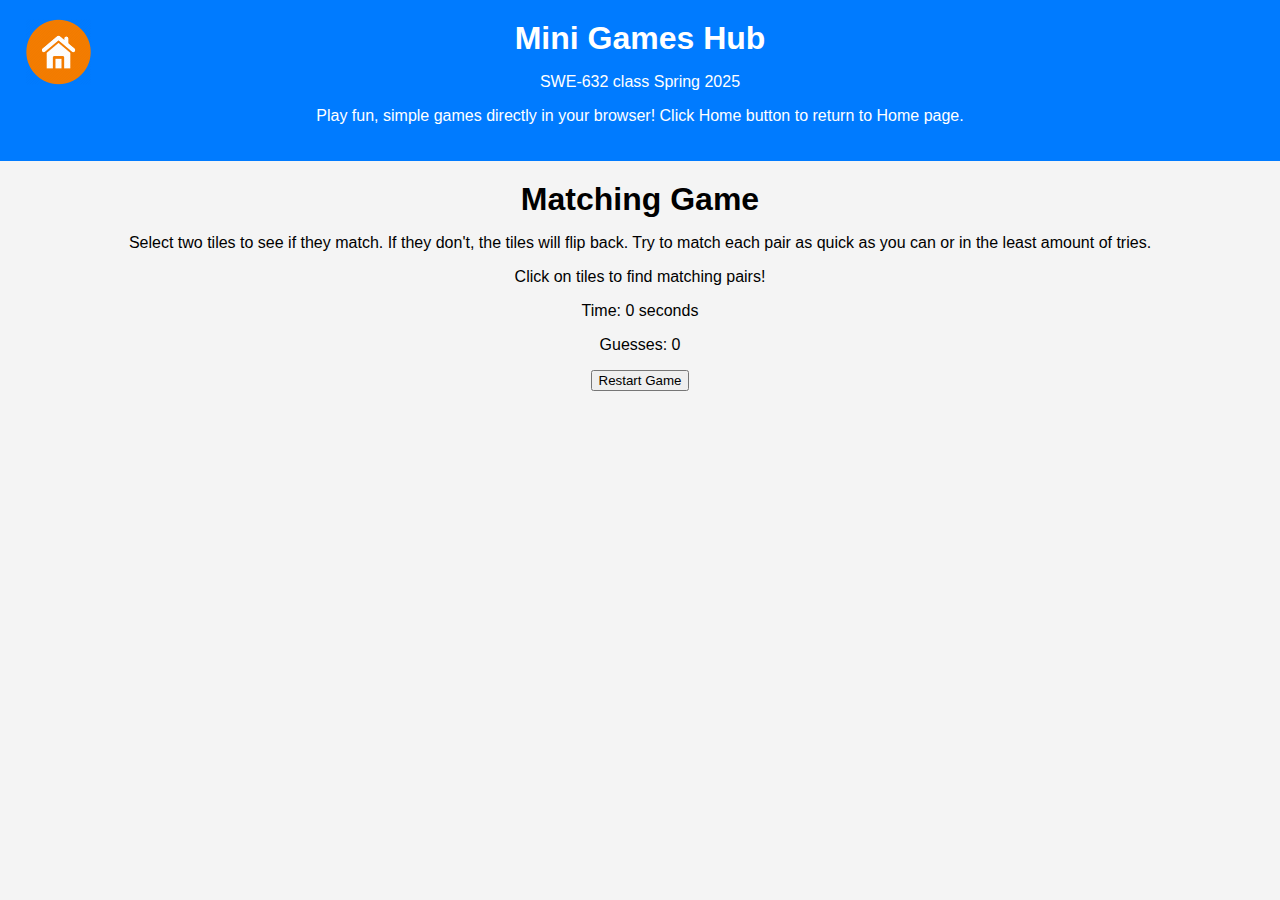
==== games/matching-game.html @ 2c62d488 "modifty home icon so it's easier to see" ====
<!DOCTYPE html>
<html lang="en">
<head>
    <meta charset="UTF-8">
    <meta name="viewport" content="width=device-width, initial-scale=1.0">
    <title>Matching Game</title>
    <link rel="stylesheet" href="../css/styles-match-game.css">
    <link rel="stylesheet" href="../css/styles.css">

</head>
<body>

    <!-- Header Section -->
    <header>
        <div class="header-left">
            <a href="../index.html"><img src="../assets/home-icon-2.webp" alt="Home Icon"></a>
        </div>
        <div class="header-center">
            <h1>Mini Games Hub</h1>
            <p>SWE-632 class Spring 2025</p>
            <p>Play fun, simple games directly in your browser! Click Home button to return to Home page.</p>
        </div>
    </header>

    <!-- Game Title & Instructions -->
    <h1>Matching Game</h1>
    <p>Select two tiles to see if they match. If they don't, the tiles will flip back. Try to match each pair as quick as you can or in the least amount of tries.</p>
    <p>Click on tiles to find matching pairs!</p>
    
    <!-- Game Board -->
    <div id="gameBoard"></div>

    <!-- Game Info -->
    <p>Time: <span id="timeDisplay">0</span> seconds</p>
    <p>Guesses: <span id="guessesDisplay">0</span></p>

    <!-- Win modal -->

    <div id="rpsWinModal" class="rps-modal">
        <div class="rps-modal-content">
            <p id="rpsWinMessage"></p>
            <button id="rpsPlayAgain" onclick="resetMatchingGame()">Play Again</button>
            <button id="rpsGoHome" onclick="goHome()">Go to Homepage</button>
        </div>
    </div>

    <!-- Restart Game Button -->
    <button id="restartBtn">Restart Game</button>

    <!-- Restart Confirmation Modal -->
    <div id="matchingGameResetModal" class="rps-modal">
        <div class="rps-modal-content">
            <p>Are you sure you want to reset the game?</p>
            <button id="confirmMatchingGameReset">Yes, Reset</button>
            <button id="cancelMatchingGameReset">No, Keep Playing</button>
        </div>
    </div>

    <script src="../js/matching-game.js"></script>
</body>
</html>
---- css/styles.css ----
/* General Styles */
body {
    font-family: Arial, sans-serif;
    text-align: center;
    background-color: #f4f4f4;
    margin: 0;
    padding: 0;
}

/* Header */
header {
    background-color: #007bff;
    color: white;
    padding: 20px;
    margin-bottom: 20px;
}

h1 {
    margin: 0;
}

/* Home Icon in Header */
.header-left {
    position: absolute;
    left: 10px;  /* Adjust position of home icon in the left corner */
    top: 6%;
    left: 2%;
    transform: translateY(-50%);
}

.header-left img {
    width: 65px;  /* Adjust the size of the home icon */
    height: auto; /* Keep aspect ratio of the image */
}

/* Game Container */
.game-container {
    display: flex;
    justify-content: center;
    gap: 20px;
    flex-wrap: wrap;
    padding: 20px;
}

/* Game Card */
.game-card {
    background: white;
    border-radius: 10px;
    box-shadow: 0px 4px 8px rgba(0, 0, 0, 0.2);
    padding: 20px;
    width: 250px;
    text-align: center;
    transition: transform 0.3s ease-in-out;
}

.game-card:hover {
    transform: scale(1.05);
}

/* Game Images */
.game-card img {
    width: 100px;
    height: 100px;
    margin-bottom: 10px;
}

/* Play Button */
.play-btn {
    display: inline-block;
    margin-top: 10px;
    padding: 10px 15px;
    background-color: #28a745;
    color: white;
    text-decoration: none;
    border-radius: 5px;
    transition: background 0.3s;
}

.play-btn:hover {
    background-color: #218838;
}

/* Footer */
footer {
    background-color: #222;
    color: white;
    padding: 10px;
    margin-top: 20px;
}

/* Instruction Button */
.instruction-btn {
    display: inline-block;
    margin-top: 11.5px;
    padding: 11.5px 16.5px;
    background-color: #ff9800;
    color: white;
    text-decoration: none;
    border: none;
    border-radius: 5px;
    cursor: pointer;
    transition: background 0.3s;
}

.instruction-btn:hover {
    background-color: #e68900;
}

/* Align Buttons Properly */
.game-card .play-btn, 
.game-card .instruction-btn {
    margin: 10px 5px;
}

/* Authentication Buttons */
.auth-buttons {
    position: absolute;
    top: 20px;
    right: 20px;
}

.auth-buttons .btn {
    background-color: white;
    color: #007bff;
    padding: 10px 15px;
    margin: 0 10px;
    text-decoration: none;
    border-radius: 5px;
    font-weight: bold;
}

.auth-buttons .btn:hover {
    background-color: #0056b3;
    color: white;
}

/* Tic Tac Toe Styles */
.tic-tac-toe-container {
    display: flex;
    justify-content: center;
    align-items: center;
    height: 50vh;
}

#board {
    display: grid;
    grid-template-columns: repeat(3, 100px);
    grid-template-rows: repeat(3, 100px);
    gap: 5px;
}

.cell {
    width: 100px;
    height: 100px;
    background-color: white;
    border: 2px solid black;
    font-size: 2em;
    display: flex;
    justify-content: center;
    align-items: center;
    cursor: pointer;
}

.cell.taken {
    cursor: not-allowed;
}

#status {
    font-size: 1.2em;
    margin-top: 20px;
    text-align: center;
}

#reset {
    display: block;
    margin: 20px auto;
    padding: 10px 20px;
    font-size: 1em;
    cursor: pointer;
    background-color: #007bff;
    color: white;
    border: none;
    border-radius: 5px;
}

#reset:hover {
    background-color: #0056b3;
}

/* Tic Tac Toe Modal (Ensure Centering & Display) */
.tic-tac-toe-modal {
    display: none; /* Hide initially */
    position: fixed;
    top: 0;
    left: 0;
    width: 100%;
    height: 100%;
    background-color: rgba(0, 0, 0, 0.5);
    justify-content: center;
    align-items: center;
    z-index: 1000; /* Ensure it appears on top */
}

/* Modal Content Styling */
.tic-tac-toe-modal-content {
    background: white;
    padding: 20px;
    text-align: center;
    border-radius: 10px;
    box-shadow: 0px 0px 10px gray;
    width: 300px; /* Set a proper width */
}

/* Fix: Ensure Tic-Tac-Toe Buttons Work */
.tic-tac-toe-modal-content button {
    margin: 10px;
    padding: 10px 20px;
    font-size: 1em;
    cursor: pointer;
    border: none;
    border-radius: 5px;
}

/* Buttons for Tic-Tac-Toe */
#playAgain {
    background-color: #007bff;
    color: white;
}

#playAgain:hover {
    background-color: #0056b3;
}

#goHome {
    background-color: #ff4b4b;
    color: white;
}

#goHome:hover {
    background-color: #b30000;
}

/* Rock-Paper-Scissors Modal */
.rps-modal {
    display: none;
    position: fixed;
    top: 0;
    left: 0;
    width: 100%;
    height: 100%;
    background-color: rgba(0, 0, 0, 0.5);
    justify-content: center;
    align-items: center;
    z-index: 1000;
}

/* Rock-Paper-Scissors Modal Content */
.rps-modal-content {
    background: white;
    padding: 20px;
    text-align: center;
    border-radius: 10px;
    box-shadow: 0px 0px 10px gray;
    width: 300px;
}

/* Buttons for Rock-Paper-Scissors */
.rps-modal-content button {
    display: inline-block;
    margin: 10px;
    padding: 10px 20px;
    font-size: 1em;
    cursor: pointer;
    border: none;
    border-radius: 5px;
    transition: background 0.3s ease-in-out;
}

/* Play Again Button */
#rpsPlayAgain {
    background-color: #007bff;
    color: white;
}

#rpsPlayAgain:hover {
    background-color: #0056b3;
}

/* Go Home Button */
#rpsGoHome {
    background-color: #ff4b4b;
    color: white;
}

#rpsGoHome:hover {
    background-color: #b30000;
}

/* Reset Confirmation Modal */
#rpsResetModal {
    display: none;
    position: fixed;
    top: 0;
    left: 0;
    width: 100%;
    height: 100%;
    background-color: rgba(0, 0, 0, 0.5);
    justify-content: center;
    align-items: center;
    z-index: 1000;
}

#rpsResetModal .rps-modal-content {
    background: white;
    padding: 20px;
    text-align: center;
    border-radius: 10px;
    box-shadow: 0px 0px 10px gray;
    width: 300px;
}

#rpsResetModal button {
    display: inline-block;
    margin: 10px;
    padding: 12px 25px;
    font-size: 1.2em;
    font-weight: bold;
    cursor: pointer;
    border: none;
    border-radius: 5px;
    transition: all 0.3s ease-in-out;
    text-transform: uppercase;
}

/* Confirm Reset Button */
#confirmReset {
    background-color: #007bff;
    color: white;
}

#confirmReset:hover {
    background-color: #0056b3;
    transform: scale(1.1);
}

/* Cancel Reset Button */
#cancelReset {
    background-color: #ff4b4b;
    color: white;
}

#cancelReset:hover {
    background-color: #b30000;
    transform: scale(1.1);
}

/* Reset Confirmation Modal for Tic-Tac-Toe */
#ticTacToeResetModal {
    display: none;
    position: fixed;
    top: 0;
    left: 0;
    width: 100%;
    height: 100%;
    background-color: rgba(0, 0, 0, 0.5);
    justify-content: center;
    align-items: center;
    z-index: 1000;
}

/* Modal Content */
#ticTacToeResetModal .rps-modal-content {
    background: white;
    padding: 20px;
    text-align: center;
    border-radius: 10px;
    box-shadow: 0px 0px 10px gray;
    width: 300px;
}

/* Buttons inside the modal */
#ticTacToeResetModal button {
    display: inline-block;
    margin: 10px;
    padding: 12px 25px;
    font-size: 1.2em;
    font-weight: bold;
    cursor: pointer;
    border: none;
    border-radius: 5px;
    transition: all 0.3s ease-in-out;
    text-transform: uppercase;
}

/* Confirm Reset Button */
#confirmTicTacToeReset {
    background-color: #007bff;
    color: white;
}

#confirmTicTacToeReset:hover {
    background-color: #0056b3;
    transform: scale(1.1);
}

/* Cancel Reset Button */
#cancelTicTacToeReset {
    background-color: #ff4b4b;
    color: white;
}

#cancelTicTacToeReset:hover {
    background-color: #b30000;
    transform: scale(1.1);
}
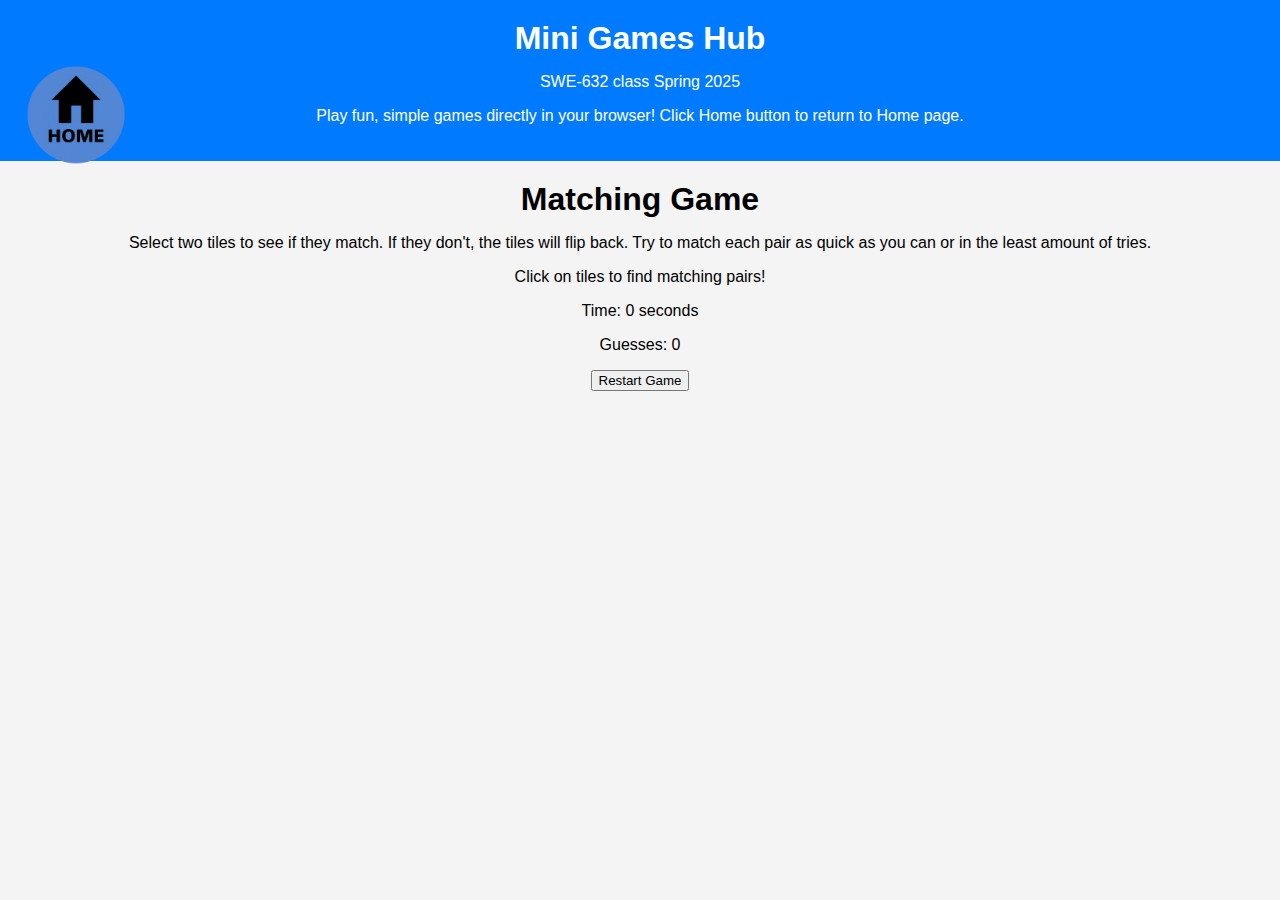
==== commit 2195fcfe: "update to the home Page icon" ====
--- a/games/matching-game.html
+++ b/games/matching-game.html
@@ -12,10 +12,10 @@
 
     <!-- Header Section -->
     <header>
-        <div class="header-left">
-            <a href="../index.html"><img src="../assets/home-icon-2.webp" alt="Home Icon"></a>
-        </div>
-        <div class="header-center">
+      <div class="header-left">
+        <a href="#" id="homeButton"><img src="../assets/Home-icon-1.png" alt="Home Icon"></a>
+    </div>
+    <div class="header-center">
             <h1>Mini Games Hub</h1>
             <p>SWE-632 class Spring 2025</p>
             <p>Play fun, simple games directly in your browser! Click Home button to return to Home page.</p>
@@ -55,7 +55,14 @@
             <button id="cancelMatchingGameReset">No, Keep Playing</button>
         </div>
     </div>
-
+  <!-- Home Confirmation Modal -->
+  <div id="homeConfirmModal" class="rps-modal">
+    <div class="rps-modal-content">
+        <p>Are you sure you want to quit and go back to the home page?</p>
+        <button id="confirmHome" class="rps-btn rps-reset">Yes</button>
+        <button id="cancelHome" class="rps-btn rps-go-home">No</button>
+    </div>
+  </div>
     <script src="../js/matching-game.js"></script>
 </body>
 </html>--- a/css/styles.css
+++ b/css/styles.css
@@ -23,15 +23,17 @@
 .header-left {
     position: absolute;
     left: 10px;  /* Adjust position of home icon in the left corner */
-    top: 6%;
+    top: 13%;
     left: 2%;
     transform: translateY(-50%);
 }
 
 .header-left img {
-    width: 65px;  /* Adjust the size of the home icon */
+    width: 100px;  /* Adjust the size of the home icon */
     height: auto; /* Keep aspect ratio of the image */
 }
+
+
 
 /* Game Container */
 .game-container {
@@ -414,3 +416,82 @@
     transform: scale(1.1);
 }
 
+/* Style for all buttons inside popups */
+.rps-modal-content button {
+    display: inline-block;
+    margin: 10px;
+    padding: 12px 25px;
+    font-size: 1.2em;
+    font-weight: bold;
+    cursor: pointer;
+    border: none;
+    border-radius: 5px;
+    transition: all 0.3s ease-in-out;
+    text-transform: uppercase;
+    background-color: #007bff;
+    color: white;
+}
+
+.rps-modal-content button:hover {
+    background-color: #0056b3;
+    transform: scale(1.1);
+}
+
+
+/* General Button Styling */
+.rps-btn {
+    display: inline-block;
+    margin: 10px;
+    padding: 15px 30px;
+    font-size: 1.2em;
+    font-weight: bold;
+    text-transform: uppercase;
+    cursor: pointer;
+    border: none;
+    border-radius: 8px;
+    transition: all 0.3s ease-in-out;
+}
+
+/* Rock-Paper-Scissors Choice Buttons */
+.rps-choice {
+    background-color: #007bff; /* Blue */
+    color: white;
+}
+
+.rps-choice:hover {
+    background-color: #0056b3;
+    transform: scale(1.1);
+}
+
+/* Reset Game Button */
+.rps-reset {
+    background-color: #ff9800; /* Orange */
+    color: white;
+}
+
+.rps-reset:hover {
+    background-color: #e68900;
+    transform: scale(1.1);
+}
+
+/* Play Again Button */
+.rps-play-again {
+    background-color: #28a745; /* Green */
+    color: white;
+}
+
+.rps-play-again:hover {
+    background-color: #218838;
+    transform: scale(1.1);
+}
+
+/* Go Home Button */
+.rps-go-home {
+    background-color: #ff4b4b; /* Red */
+    color: white;
+}
+
+.rps-go-home:hover {
+    background-color: #b30000;
+    transform: scale(1.1);
+}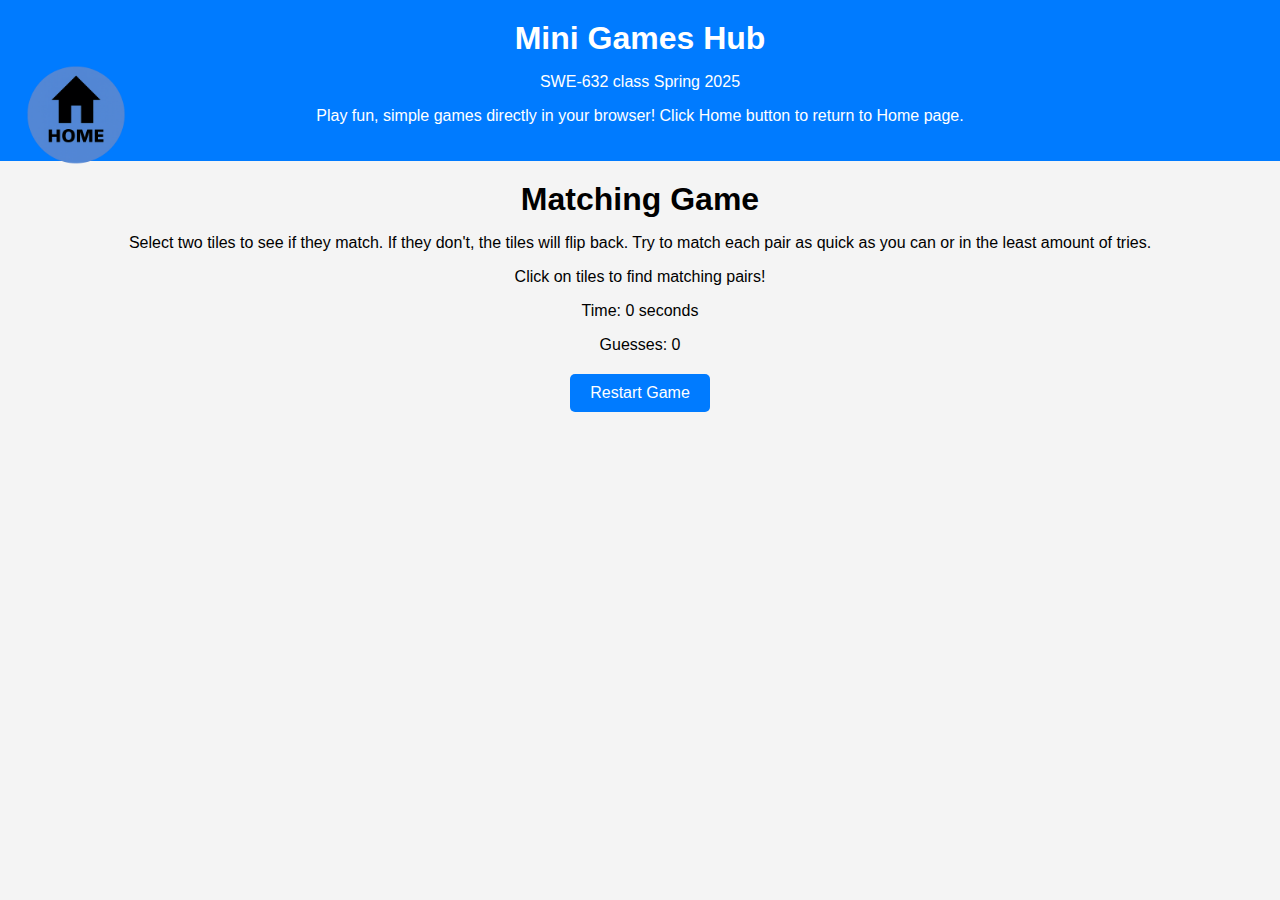
==== commit 80f92042: "added issues fix" ====
--- a/games/matching-game.html
+++ b/games/matching-game.html
@@ -45,7 +45,7 @@
     </div>
 
     <!-- Restart Game Button -->
-    <button id="restartBtn">Restart Game</button>
+    <button id="restartBtn" class="rps-btn rps-reset">Restart Game</button>
 
     <!-- Restart Confirmation Modal -->
     <div id="matchingGameResetModal" class="rps-modal">
--- a/css/styles.css
+++ b/css/styles.css
@@ -440,16 +440,19 @@
 
 /* General Button Styling */
 .rps-btn {
-    display: inline-block;
-    margin: 10px;
-    padding: 15px 30px;
-    font-size: 1.2em;
-    font-weight: bold;
-    text-transform: uppercase;
-    cursor: pointer;
-    border: none;
-    border-radius: 8px;
-    transition: all 0.3s ease-in-out;
+    display: block;
+    margin: 20px auto;
+    padding: 10px 20px;
+    font-size: 1em;
+    cursor: pointer;
+    background-color: #007bff;
+    color: white;
+    border: none;
+    border-radius: 5px;
+}
+
+#rrps-btn:hover {
+    background-color: #0056b3;
 }
 
 /* Rock-Paper-Scissors Choice Buttons */
@@ -465,12 +468,12 @@
 
 /* Reset Game Button */
 .rps-reset {
-    background-color: #ff9800; /* Orange */
+    background-color: #007bff;
     color: white;
 }
 
 .rps-reset:hover {
-    background-color: #e68900;
+    background-color: #007bff;
     transform: scale(1.1);
 }
 
@@ -494,4 +497,9 @@
 .rps-go-home:hover {
     background-color: #b30000;
     transform: scale(1.1);
+}
+
+.rps-click-effect:active {
+    transform: scale(0.95);
+    background-color: #0069d9;
 }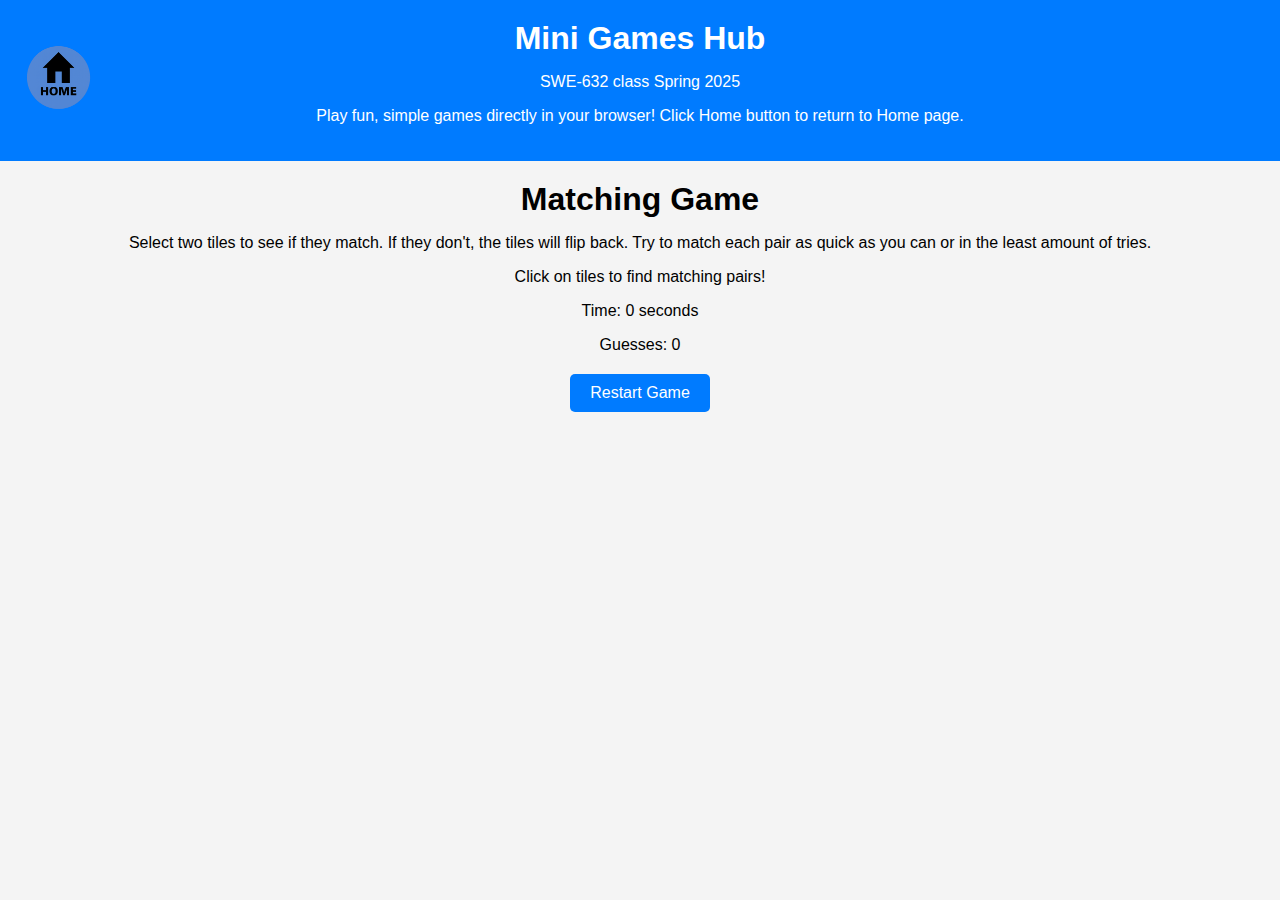
==== commit 4180ba1b: "adjusted color and size of title so it is easier to see" ====
--- a/games/matching-game.html
+++ b/games/matching-game.html
@@ -3,7 +3,7 @@
 <head>
     <meta charset="UTF-8">
     <meta name="viewport" content="width=device-width, initial-scale=1.0">
-    <title>Matching Game</title>
+    <title class="game-title">Matching Game</title>
     <link rel="stylesheet" href="../css/styles-match-game.css">
     <link rel="stylesheet" href="../css/styles.css">
 
--- a/css/styles.css
+++ b/css/styles.css
@@ -23,13 +23,13 @@
 .header-left {
     position: absolute;
     left: 10px;  /* Adjust position of home icon in the left corner */
-    top: 13%;
+    top: 10%;
     left: 2%;
-    transform: translateY(-50%);
+    transform: translateY(-65%);
 }
 
 .header-left img {
-    width: 100px;  /* Adjust the size of the home icon */
+    width: 65px;  /* Adjust the size of the home icon */
     height: auto; /* Keep aspect ratio of the image */
 }
 
@@ -502,4 +502,9 @@
 .rps-click-effect:active {
     transform: scale(0.95);
     background-color: #0069d9;
+}
+
+.game-title{
+    color: #0069d9;
+    font-size: 60px;
 }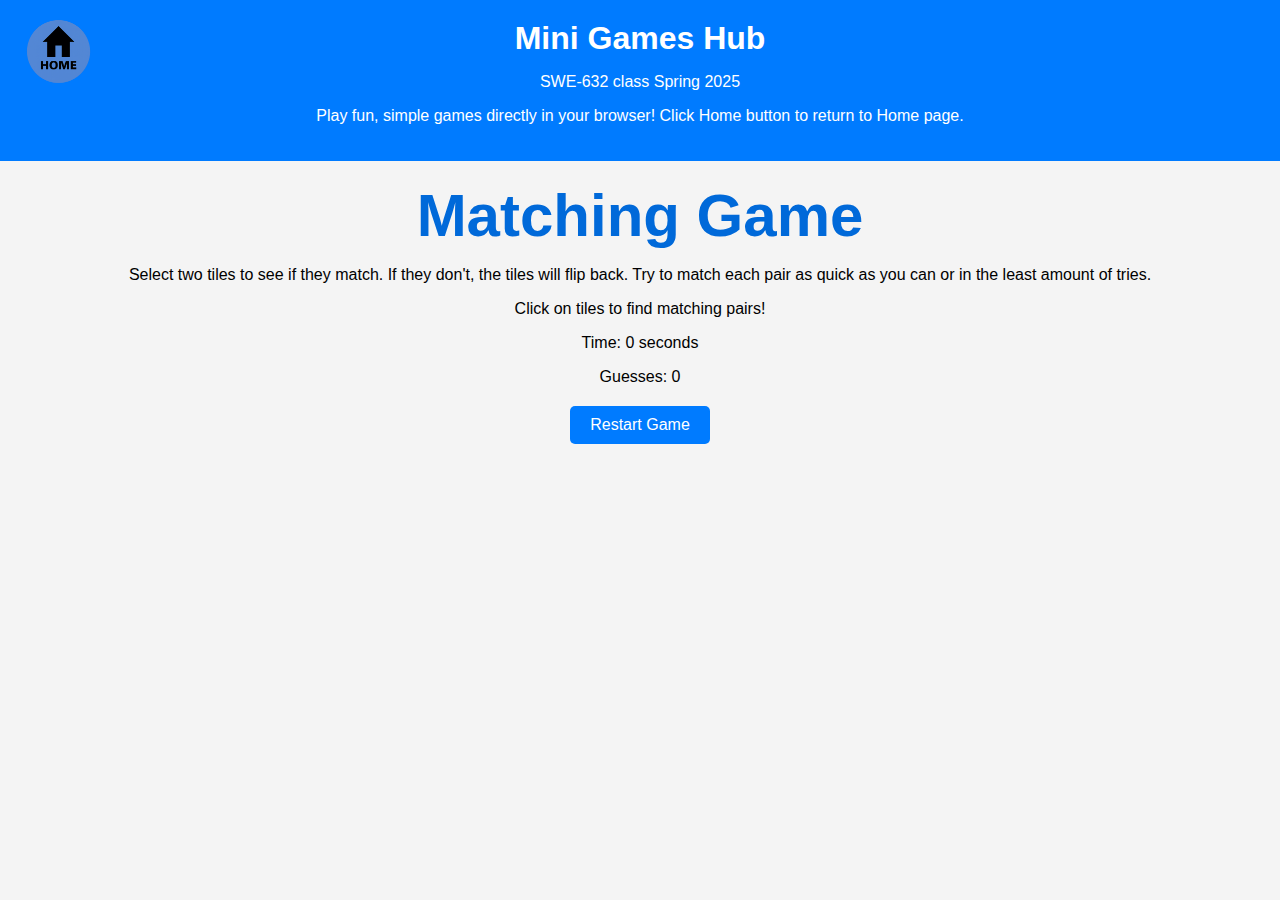
==== commit 4a3e6964: "updated game titles so they are more identifiable" ====
--- a/games/matching-game.html
+++ b/games/matching-game.html
@@ -23,7 +23,7 @@
     </header>
 
     <!-- Game Title & Instructions -->
-    <h1>Matching Game</h1>
+    <h1  class="game-title">Matching Game</h1>
     <p>Select two tiles to see if they match. If they don't, the tiles will flip back. Try to match each pair as quick as you can or in the least amount of tries.</p>
     <p>Click on tiles to find matching pairs!</p>
     
--- a/css/styles.css
+++ b/css/styles.css
@@ -13,6 +13,14 @@
     color: white;
     padding: 20px;
     margin-bottom: 20px;
+
+    /*fix Login and Sign up overlapping with homepage title issue */
+    display: flex;
+    justify-content: space-between;
+    align-items: center;
+    position: relative;
+    box-sizing: border-box;
+    flex-wrap: wrap;  
 }
 
 h1 {
@@ -23,7 +31,7 @@
 .header-left {
     position: absolute;
     left: 10px;  /* Adjust position of home icon in the left corner */
-    top: 10%;
+    top: 40%;
     left: 2%;
     transform: translateY(-65%);
 }
@@ -33,6 +41,54 @@
     height: auto; /* Keep aspect ratio of the image */
 }
 
+/* fix button title overlapping issue */
+header .header-left,
+header .header-center,
+header .auth-buttons {
+    flex: 1 1 30%; /* Default widths for larger screens */
+    text-align: center;
+}
+
+header .header-left {
+    text-align: left;
+}
+
+header .header-center {
+    flex: 2 1 40%; /* Center section takes more space */
+    text-align: center;
+}
+
+header .auth-buttons {
+    text-align: right;
+}
+
+/* Mobile-specific Fixes (max-width: 768px) */
+@media (max-width: 768px) {
+    header {
+        flex-direction: column; /* Stack the header elements vertically */
+        align-items: flex-start; /* Align elements to the start */
+        padding: 15px; /* Reduce padding for better spacing */
+    }
+
+    header .header-left,
+    header .header-center,
+    header .auth-buttons {
+        flex: 1 1 100%; /* Allow all sections to take 100% of the width */
+        text-align: center; /* Center-align the text */
+    }
+
+    header .auth-buttons {
+        margin-top: 10px; /* Add spacing between auth buttons and the other elements */
+    }
+
+    header h1 {
+        font-size: 20px; /* Adjust font size for smaller screens */
+    }
+
+    header p {
+        font-size: 14px; /* Reduce the font size for mobile */
+    }
+}
 
 
 /* Game Container */
